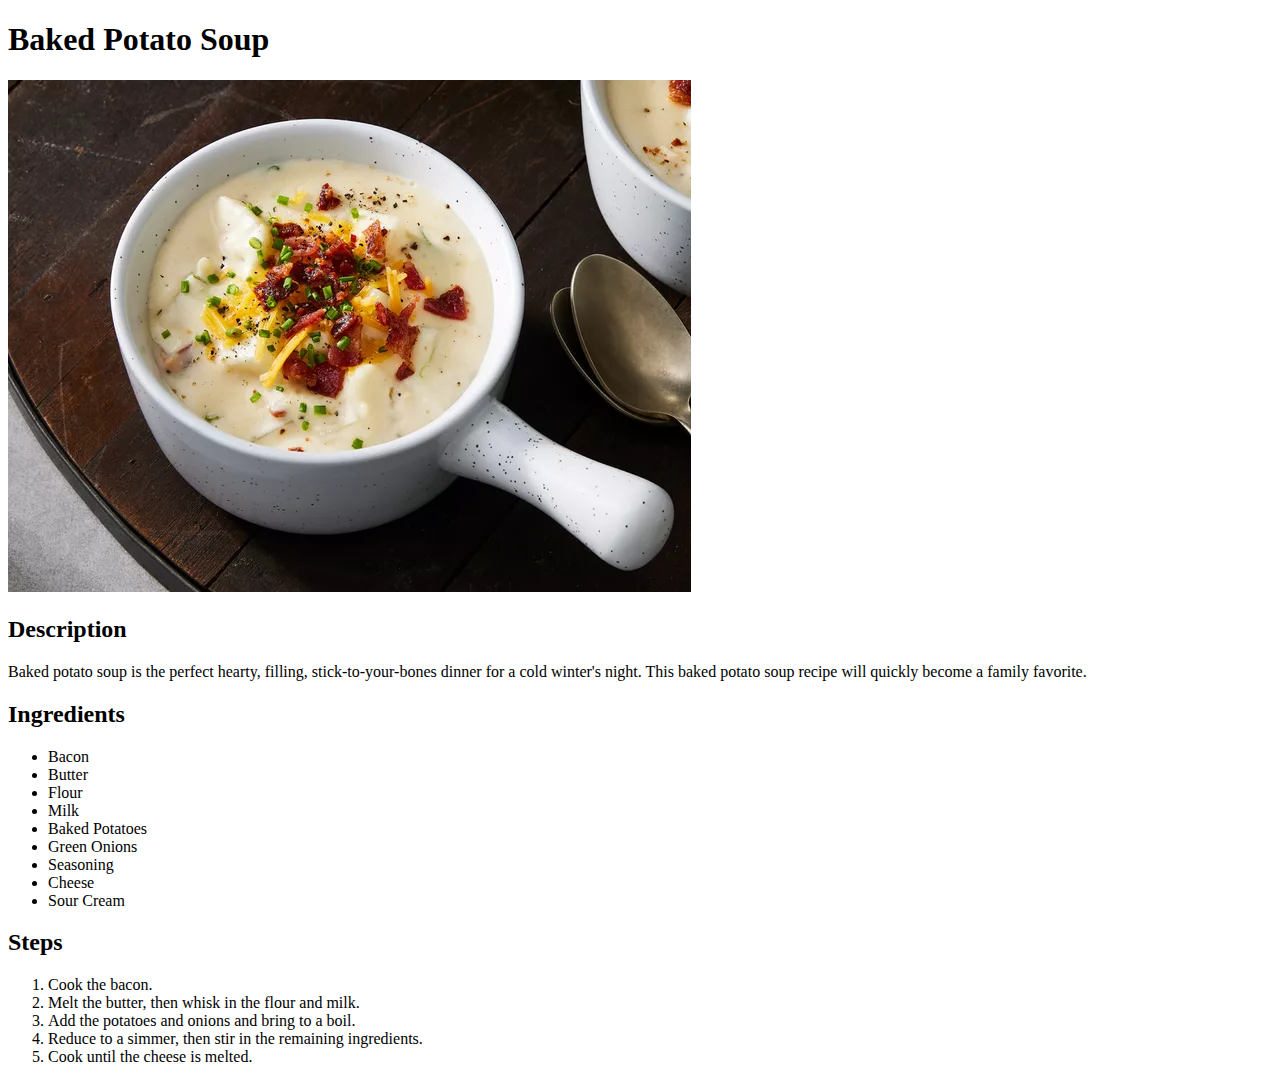
==== recipes/baked-potato-soup.html @ 05702e93 "Add recipes files to github" ====
<!DOCTYPE html>
<html lang="en">
<head>
    <meta charset="UTF-8">
    <meta name="viewport" content="width=device-width, initial-scale=1.0">
    <title>Baked Potato Soup</title>
</head>
<body>
    <h1>Baked Potato Soup</h1>
    <img src="Images/soup.webp" alt="Baked Potato Soup">
    <h2>Description</h2>
        <p>Baked potato soup is the perfect hearty, filling, stick-to-your-bones dinner for a cold winter's night. This baked potato soup recipe will quickly become a family favorite.</p>

    <h2>Ingredients</h2>
    <ul><li>Bacon</li>
    <li>Butter</li>
    <li>Flour</li>
    <li>Milk</li>
    <li>Baked Potatoes</li>
    <li>Green Onions</li>
    <li>Seasoning</li>
    <li>Cheese</li>
    <li>Sour Cream</li></ul>

    <h2>Steps</h2>
    <ol><li>Cook the bacon.</li>
        <li>Melt the butter, then whisk in the flour and milk.</li>
        <li>Add the potatoes and onions and bring to a boil.</li>
        <li>Reduce to a simmer, then stir in the remaining ingredients.</li>
        <li>Cook until the cheese is melted.</li></ol>
</body>
</html>
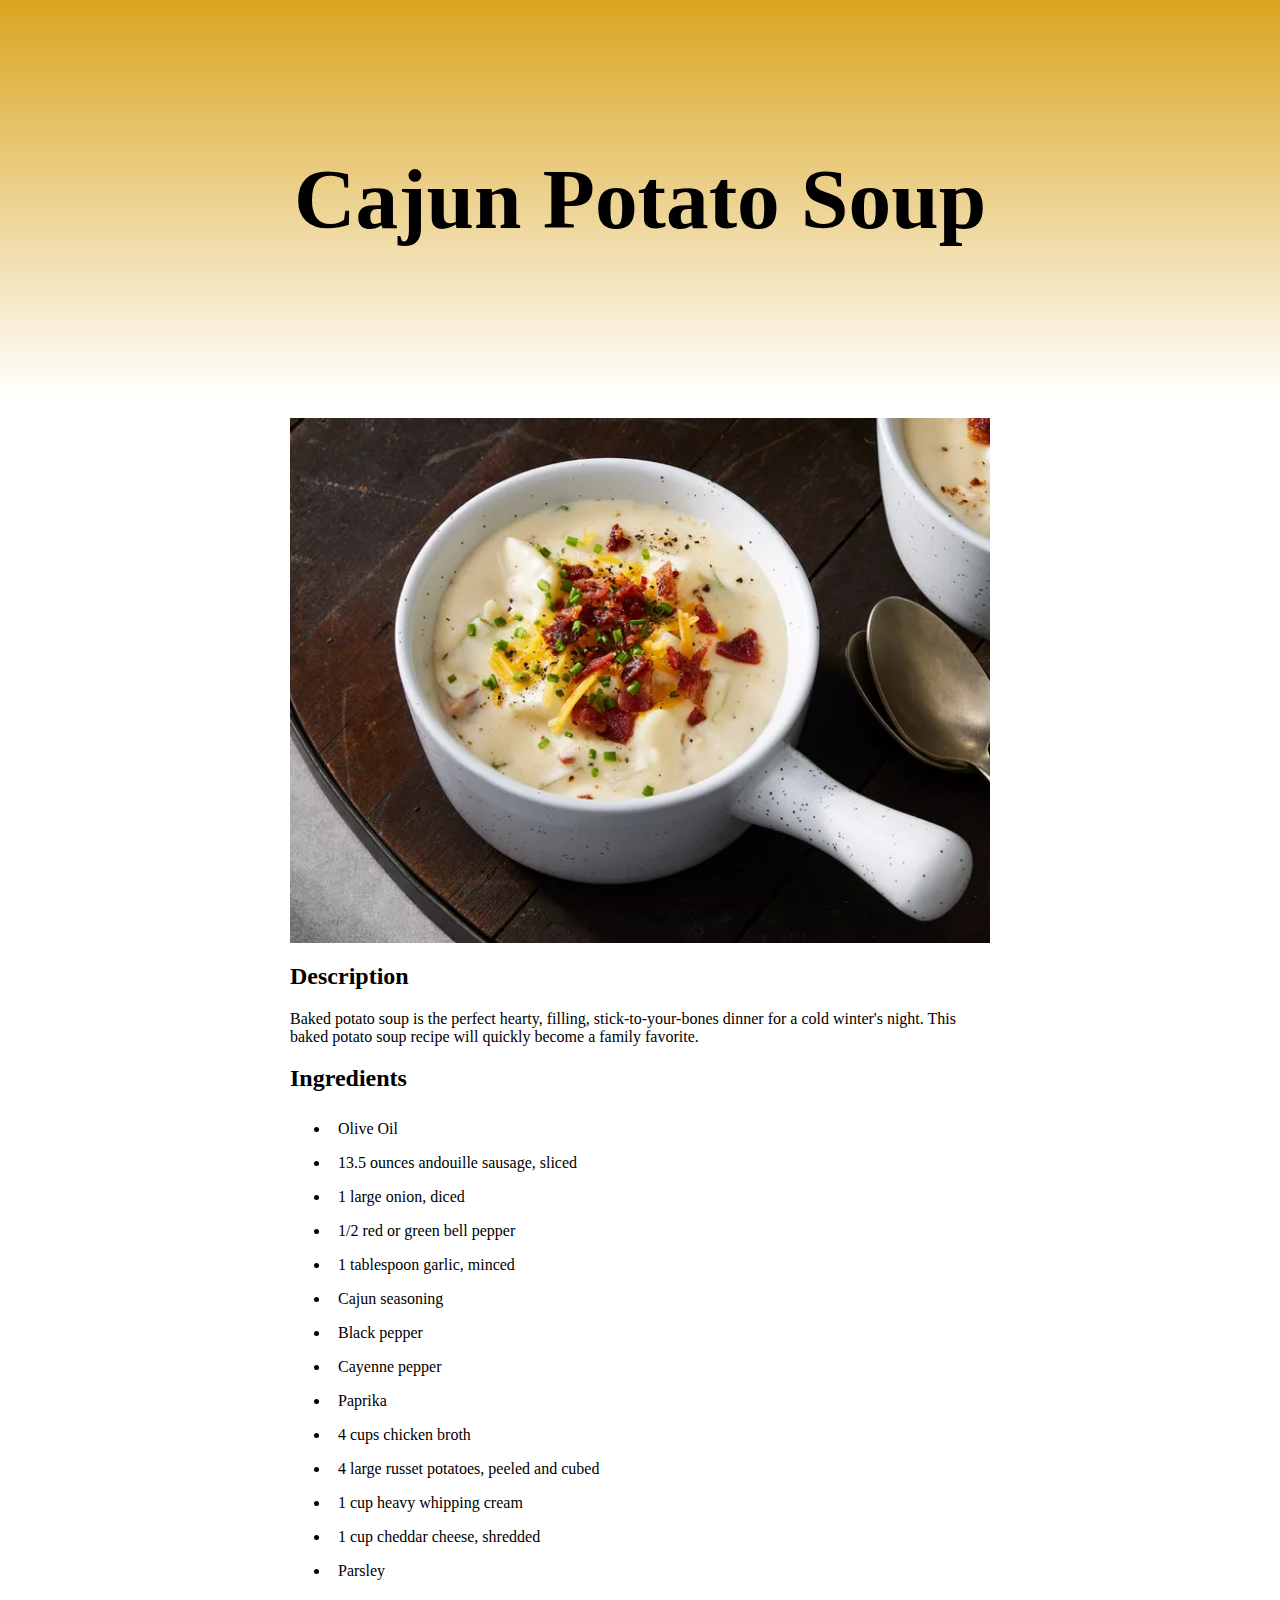
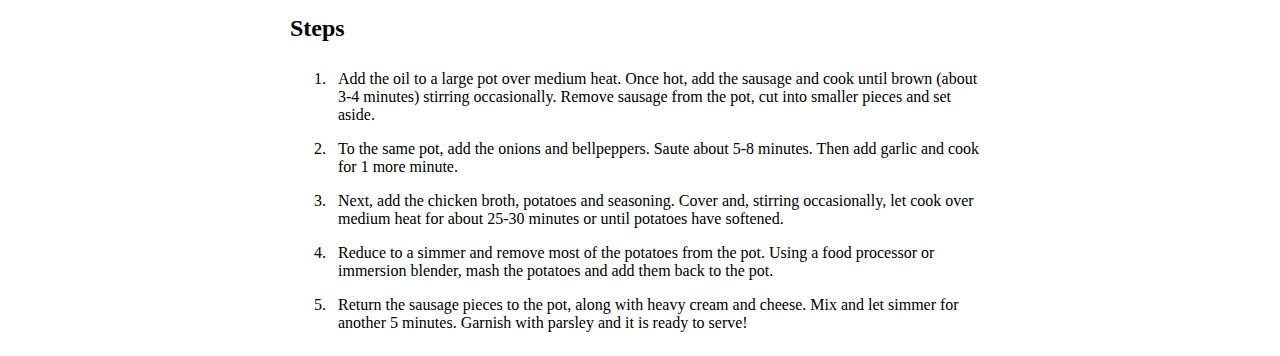
==== commit 7b2a0317: "Style Recipe Page" ====
--- a/recipes/baked-potato-soup.html
+++ b/recipes/baked-potato-soup.html
@@ -3,30 +3,40 @@
 <head>
     <meta charset="UTF-8">
     <meta name="viewport" content="width=device-width, initial-scale=1.0">
-    <title>Baked Potato Soup</title>
+    <title>Cajun Potato Soup</title>
+    <link rel="stylesheet" href="../style.css">
 </head>
 <body>
-    <h1>Baked Potato Soup</h1>
-    <img src="Images/soup.webp" alt="Baked Potato Soup">
+    <h1 class="name">Cajun Potato Soup</h1>
+    <img class="image" src="Images/soup.webp" alt="Baked Potato Soup">
+   <div class="Description">
     <h2>Description</h2>
         <p>Baked potato soup is the perfect hearty, filling, stick-to-your-bones dinner for a cold winter's night. This baked potato soup recipe will quickly become a family favorite.</p>
-
-    <h2>Ingredients</h2>
-    <ul><li>Bacon</li>
-    <li>Butter</li>
-    <li>Flour</li>
-    <li>Milk</li>
-    <li>Baked Potatoes</li>
-    <li>Green Onions</li>
-    <li>Seasoning</li>
-    <li>Cheese</li>
-    <li>Sour Cream</li></ul>
-
-    <h2>Steps</h2>
-    <ol><li>Cook the bacon.</li>
-        <li>Melt the butter, then whisk in the flour and milk.</li>
-        <li>Add the potatoes and onions and bring to a boil.</li>
-        <li>Reduce to a simmer, then stir in the remaining ingredients.</li>
-        <li>Cook until the cheese is melted.</li></ol>
-</body>
+</div>
+    <div class="Ingredients">
+        <h2>Ingredients</h2>
+    <ul><li>Olive Oil</li>
+    <li>13.5 ounces andouille sausage, sliced</li>
+    <li>1 large onion, diced</li>
+    <li>1/2 red or green bell pepper</li>
+    <li>1 tablespoon garlic, minced</li>
+    <li>Cajun seasoning</li>
+    <li>Black pepper</li>
+    <li>Cayenne pepper</li>
+    <li>Paprika</li>
+    <li>4 cups chicken broth</li>
+    <li>4 large russet potatoes, peeled and cubed</li>
+    <li>1 cup heavy whipping cream</li>
+    <li>1 cup cheddar cheese, shredded</li>
+    <li>Parsley</li></ul>
+</div>
+    <div class="Steps">
+        <h2>Steps</h2>
+    <ol><li>Add the oil to a large pot over medium heat. Once hot, add the sausage and cook until brown (about 3-4 minutes) stirring occasionally. Remove sausage from the pot, cut into smaller pieces and set aside.</li>
+        <li>To the same pot, add the onions and bellpeppers. Saute about 5-8 minutes. Then add garlic and cook for 1 more minute.</li>
+        <li>Next, add the chicken broth, potatoes and seasoning. Cover and, stirring occasionally, let cook over medium heat for about 25-30 minutes or until potatoes have softened.</li>
+        <li>Reduce to a simmer and remove most of the potatoes from the pot. Using a food processor or immersion blender, mash the potatoes and add them back to the pot.</li>
+        <li>Return the sausage pieces to the pot, along with heavy cream and cheese. Mix and let simmer for another 5 minutes. Garnish with parsley and it is ready to serve!</li></ol>
+        </div>
+    </body>
 </html>--- a/style.css
+++ b/style.css
@@ -0,0 +1,34 @@
+body{
+    margin: 0px;
+}
+.name{
+    font-weight: bolder;
+    font-size: 64pt;
+    text-align: center;
+    background: linear-gradient(180deg, goldenrod, white);
+    display: block;
+    margin-top: 0px;
+    margin-bottom: 20px;
+    padding: 150px;
+    border: 0px;
+}
+
+div,.image{
+    Width: 700px;
+    margin: auto;
+    display: block;
+}
+.image{
+    height: auto;
+}
+
+div{
+    box-sizing: content-box;
+}
+
+.Ingredients{
+    height: 530px;
+}
+li{
+    padding: 8px;
+}